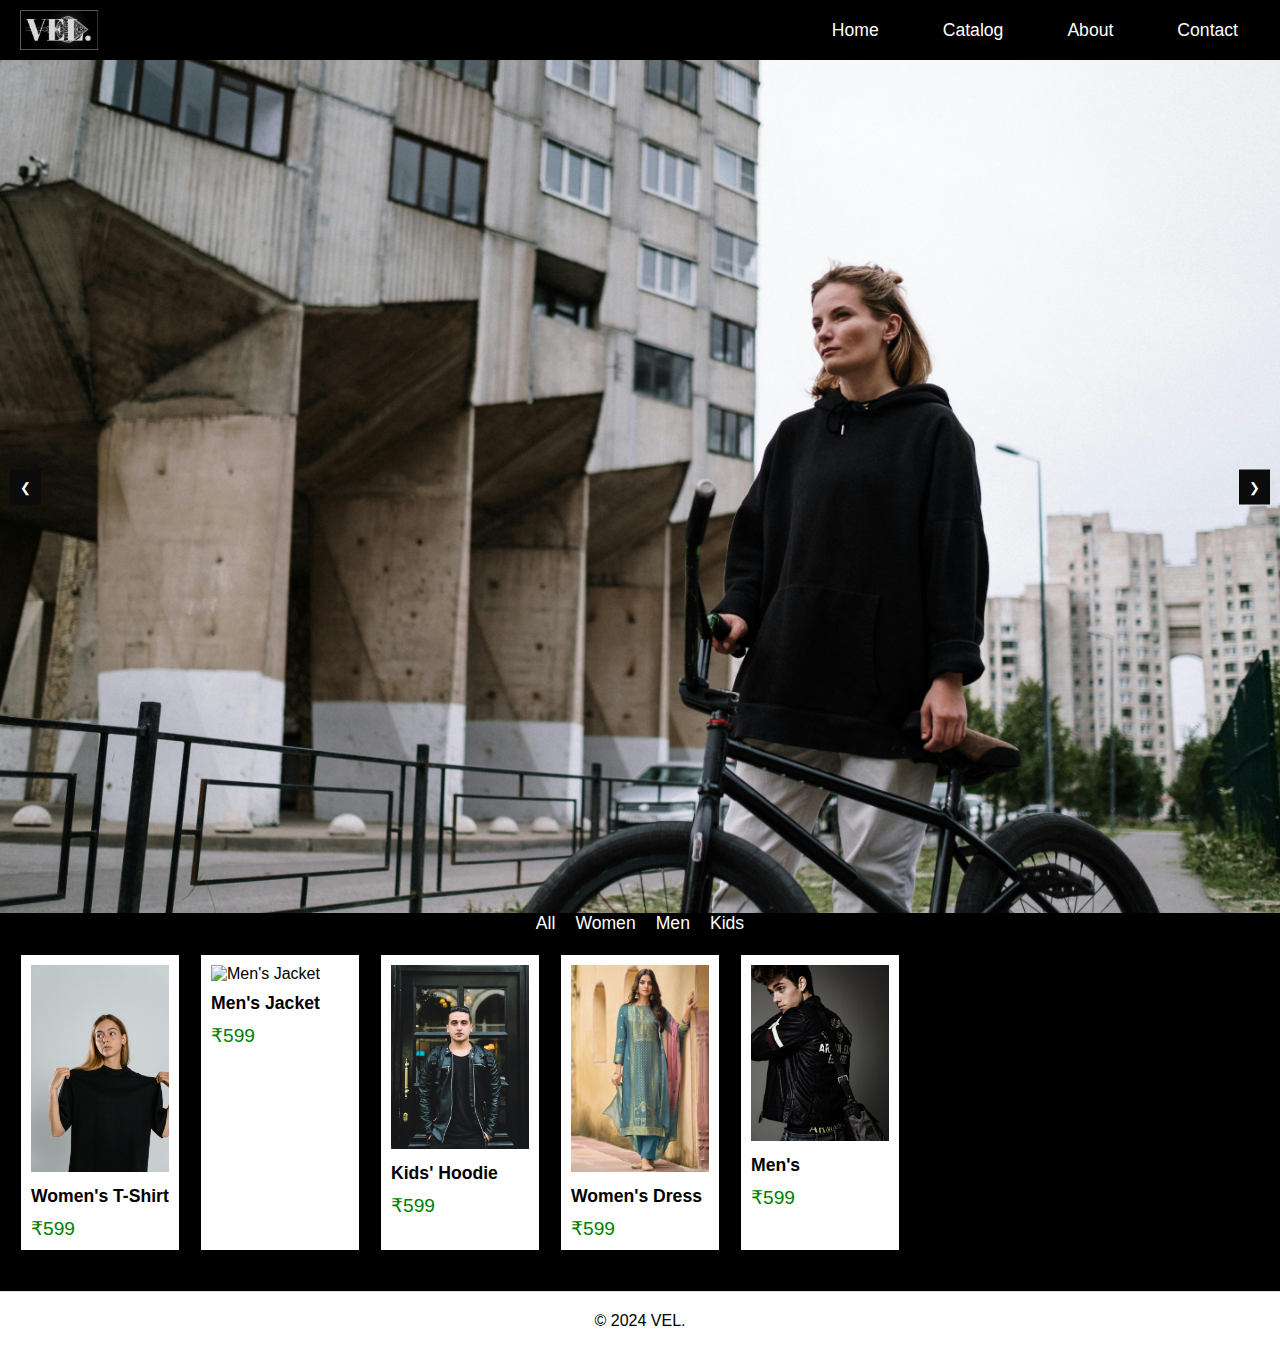
==== index.html @ e27b7dff "Rename VEl.html to index.html" ====
<!DOCTYPE html>
<html lang="en">
<head>
    <meta charset="UTF-8">
    <meta name="viewport" content="width=device-width, initial-scale=1.0">
    <title>VEL.</title>
    <link rel="stylesheet" href="VEL.css">
   
</head>
<body>
    <nav class="navbar">
        <img src="IMG_20241014_154201.jpg" alt="Logo">
        <ul id="nav-links">
            <li><a href="VEL.html">Home</a></li>
            <li><a href="Catalog">Catalog</a></li>
            <li><a href="#about">About</a></li>
            <li><a href="#contact">Contact</a></li>
        </ul>
        <span class="menu-icon" onclick="toggleMenu()">☰</span>
    </nav>
    <!-- Image slider -->
    <div class="slider">
        <div class="slides">
            <img src="pexels-cottonbro-5465177.jpg" alt="Slide 1">
            <img src="pexels-ivan-samkov-8499033.jpg" alt="Slide 2">
            <img src="pexels-olly-3769131.jpg" alt="Slide 3">
        </div>
        <button class="prev" onclick="prevSlide()">❮</button>
        <button class="next" onclick="nextSlide()">❯</button>
    </div>

    <!--  -->
    <nav>
        <ul>
            <li><a href="#" onclick="filterProducts('all')">All</a></li>
            <li><a href="#" onclick="filterProducts('women')">Women</a></li>
            <li><a href="#" onclick="filterProducts('men')">Men</a></li>
            <li><a href="#" onclick="filterProducts('kids')">Kids</a></li>
        </ul>
    </nav>
</header>

<section class="product-grid" id="productGrid">
    <!-- Products will be inserted dynamically -->
</section>

<footer>
    <p>&copy; 2024 VEL.</p>
</footer>


   <script src="VEL.js"></script>
</body>
</html>
---- VEL.css ----
body {
    margin: 0;
    font-family: Arial, sans-serif;
    background-color: black;

}
.navbar {
    display: flex;
    justify-content: space-between;
    align-items: center;
    background-color: black;
    padding: 10px 20px;
}
.navbar img {
    height: 40px;
}
.navbar ul {
    list-style: none;
    display: flex;
    margin: 0;
    padding: 0;
}
.navbar li {
    margin: 0 10px;
}
.navbar a {
    color: white;
    text-decoration: none;
    padding: 8px 12px;
    display: block;
}
.navbar a:hover {
    background-color: #575757;
    border-radius: 4px;
}
.navbar .menu-icon {
    display: none;
    font-size: 24px;
    color: white;
    cursor: pointer;
}
@media (max-width: 768px) {
    .navbar ul {
        display: none;
        flex-direction: column;
        width: 100%;
    }
    .navbar ul.active {
        display: contents;
    }
    .navbar .menu-icon {
        display: flex;
    }
}   

/* Slider bar */

* {
    box-sizing: border-box;
}
body {
    font-family: Arial, sans-serif;
    margin: 0;
    padding: 0;
}
.slider {
    position: relative;
    max-width: 100%;
    margin: auto;
    overflow: hidden;
}
.slides {
    display: flex;
    transition: transform 0.5s ease-in-out;
}
.slides img {
    width: 100%;
    height: fit-content;
}
.slider .prev, .slider .next {
    position: absolute;
    top: 50%;
    transform: translateY(-50%);
    background-color: rgb(11, 11, 11);
    color: white;
    border: none;
    padding: 10px;
    cursor: pointer;
}
.slider .prev {
    left: 10px;
}
.slider .next {
    right: 10px;
}
@media (max-width: 768px) {
    .slider .prev, .slider .next {
        padding: 5px;
    }
}
/* Catalog */
/* Basic Reset */
* {
    margin: 0;
    padding: 0;
    box-sizing: border-box;
}

body {
    font-family: Arial, sans-serif;
    /* background-image: url('pexels-nietjuh-934070.jpg'); */
    background-size: cover; /* This makes the image cover the entire element */
    background-position: center; /* This centers the image */
    background-repeat: no-repeat; /* This prevents the image from repeating */
}

header {
    text-align: center;
    padding: 20px;
    background-color: #ddd;
    border-bottom: #fff;
}

h1 {
    font-size: 2em;
    margin-bottom: 10px;
}

nav ul {
    list-style: none;
    display: flex;
    justify-content: center;
    gap: 20px;
    background-color: black
}

nav ul li a {
    text-decoration: none;
    color: white;
    font-size: 1.1em;
}

nav ul li a:hover {
    color: #1325ad;
}

.product-grid {
    display: flex;
    flex-wrap: wrap;
    gap: 20px;
    padding: 20px;
    justify-content: left;

}

.product-item {
    background-color: white;
    border: 1px solid black;
    padding: 10px;
    width: 160px;
    text-align: left;
    transition: transform 0.2s;
}

.product-item img {
    max-width: 100%;
    height: auto;
}

.product-item:hover {
    transform: scale(1.05);
}

.product-name {
    font-size: 1.1em;
    margin: 10px 0;
    font-weight: bold;
}

.product-price {
    color: green;
    font-size: 1.2em;
}

footer {
    text-align: center;
    padding: 20px;
    background-color: #fff;
    border-top: 1px solid #ddd;
    margin-top: 20px;
}

/* Responsive Design */
@media (max-width: 600px) {
    .product-grid {
        flex-direction: row ;
        align-items: normal;
    }
}
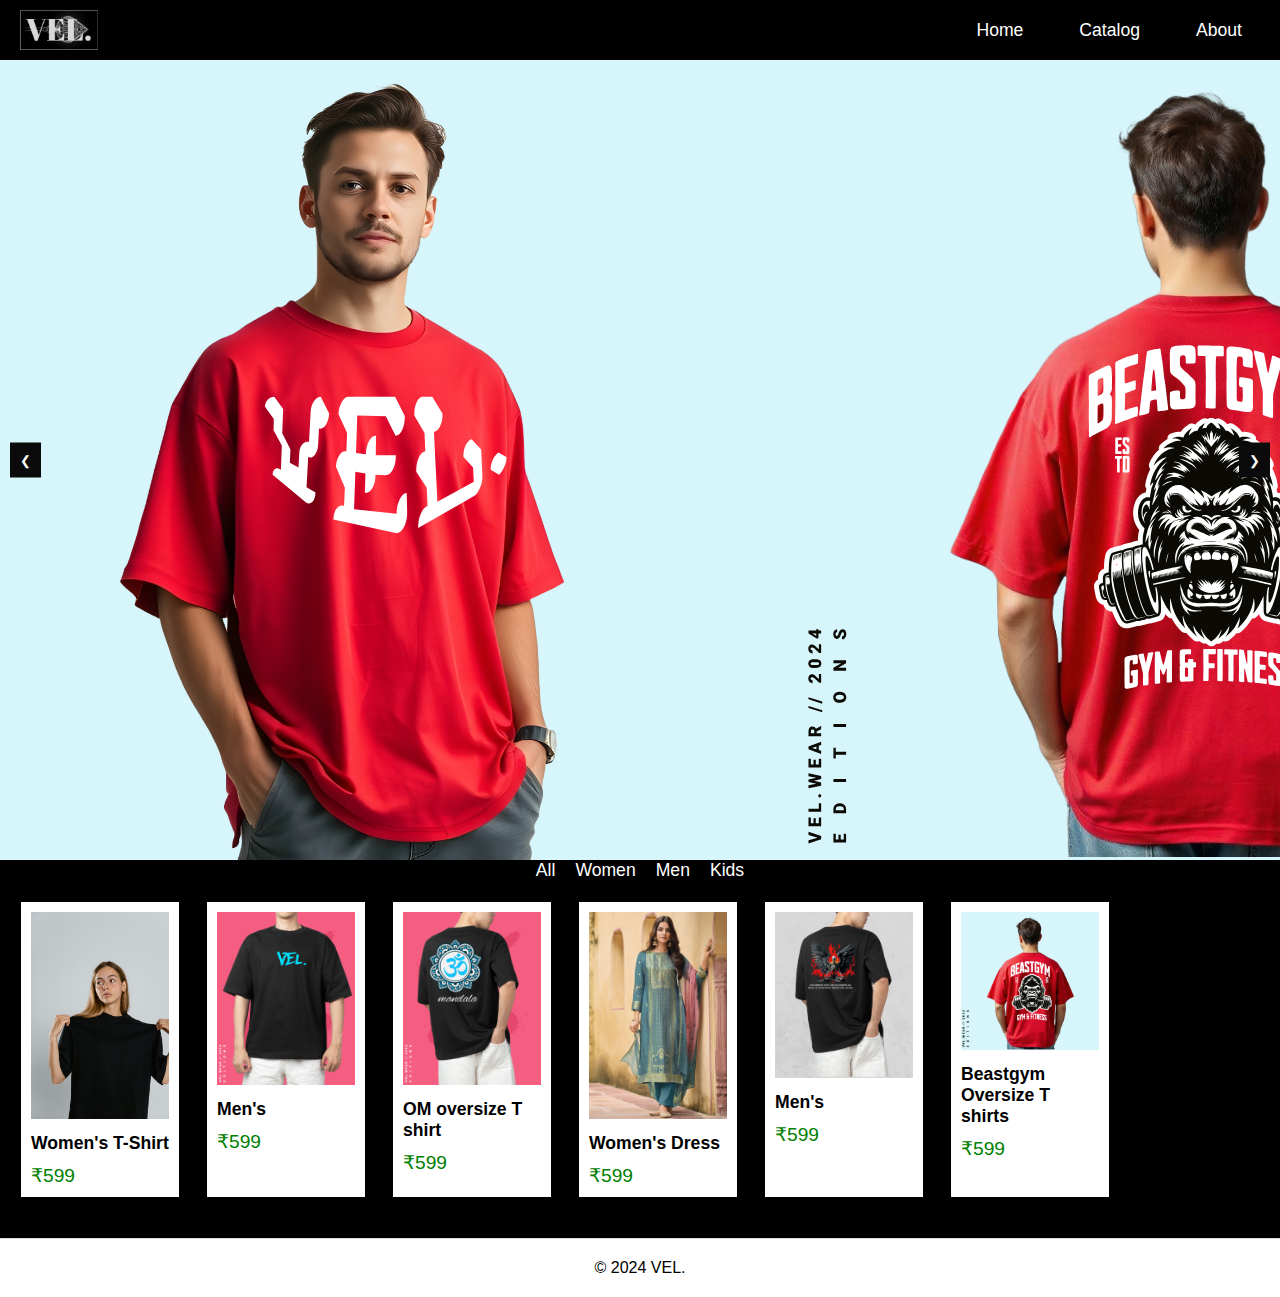
==== commit 7dbe19ab: "Modified." ====
--- a/index.html
+++ b/index.html
@@ -14,16 +14,18 @@
             <li><a href="VEL.html">Home</a></li>
             <li><a href="Catalog">Catalog</a></li>
             <li><a href="#about">About</a></li>
-            <li><a href="#contact">Contact</a></li>
         </ul>
         <span class="menu-icon" onclick="toggleMenu()">☰</span>
     </nav>
     <!-- Image slider -->
     <div class="slider">
         <div class="slides">
-            <img src="pexels-cottonbro-5465177.jpg" alt="Slide 1">
-            <img src="pexels-ivan-samkov-8499033.jpg" alt="Slide 2">
-            <img src="pexels-olly-3769131.jpg" alt="Slide 3">
+            <img src="Snow Cute.png" alt="Slide 1">
+            <img src="Untitled Project.jpg" alt="Slide 2">
+            <img src="Fallen Skeleton Wings.jpg" alt="Slide 3">
+            <img src="Fallen Skeleton Wings (1).jpg" alt="Slide 4">
+            <img src="Untitled Project (4).jpg" alt="Slide 5">
+            <img src="Untitled Project (2).jpg" alt="Slide 6">
         </div>
         <button class="prev" onclick="prevSlide()">❮</button>
         <button class="next" onclick="nextSlide()">❯</button>
@@ -55,4 +57,3 @@
 
 
 
-
--- a/VEL.css
+++ b/VEL.css
@@ -15,7 +15,7 @@
     height: 40px;
 }
 .navbar ul {
-    list-style: none;
+    list-style: lower-latin;
     display: flex;
     margin: 0;
     padding: 0;
@@ -26,12 +26,12 @@
 .navbar a {
     color: white;
     text-decoration: none;
-    padding: 8px 12px;
+    padding: 8px 8px;
     display: block;
 }
 .navbar a:hover {
-    background-color: #575757;
-    border-radius: 4px;
+    background-color: #fff;
+    border-radius: 0%;
 }
 .navbar .menu-icon {
     display: none;
@@ -147,7 +147,7 @@
 .product-grid {
     display: flex;
     flex-wrap: wrap;
-    gap: 20px;
+    gap: 26px;
     padding: 20px;
     justify-content: left;
 
